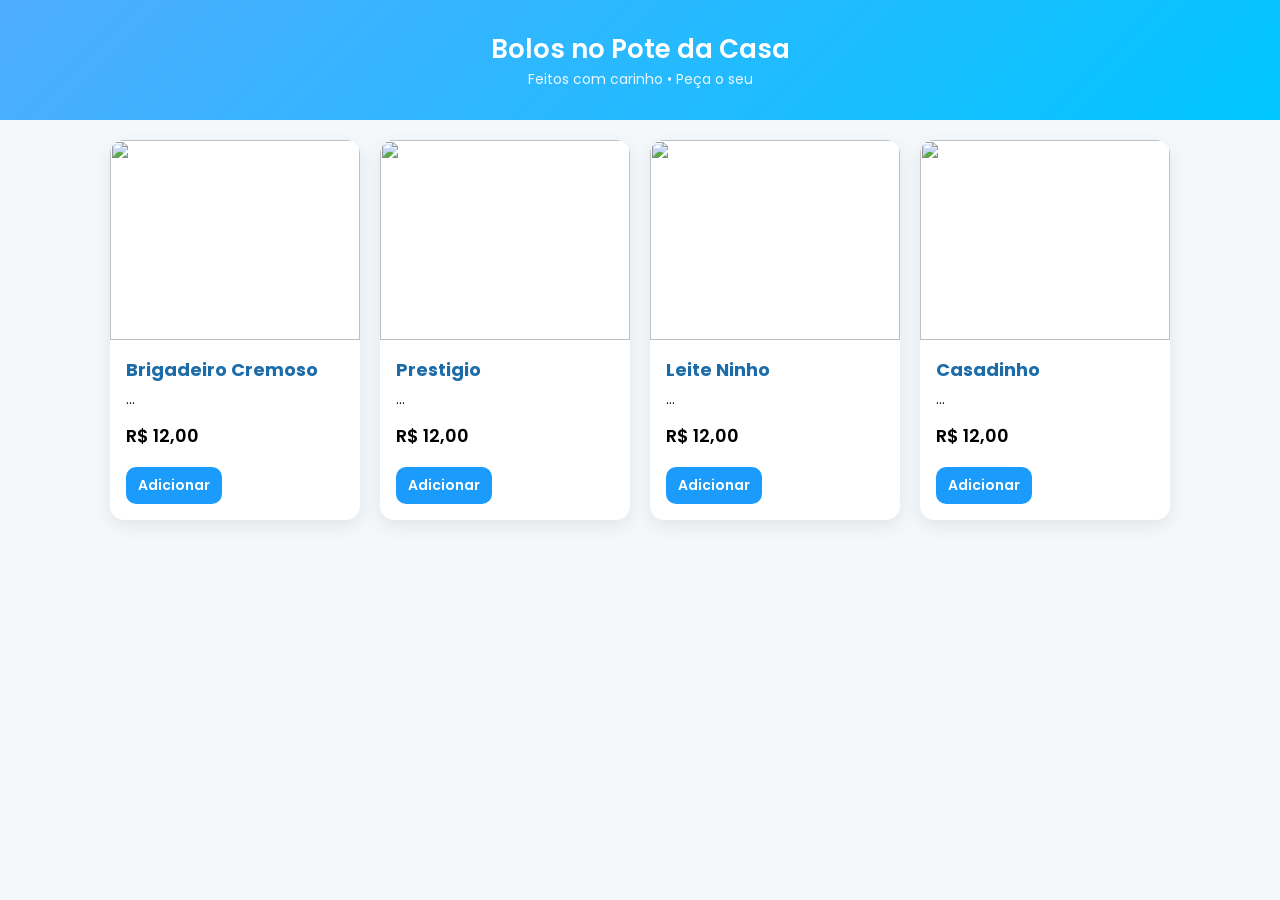
==== index.html @ 2da68878 "primeiro commit" ====
<!DOCTYPE html>
<html lang="pt-br">
<head>
<meta charset="UTF-8">
<meta name="viewport" content="width=device-width, initial-scale=1.0">
<title>Cardápio - Bolos no Pote</title>

<link rel="stylesheet" href="style.css">
<link href="https://fonts.googleapis.com/css2?family=Poppins:wght@300;400;600&display=swap" rel="stylesheet">
</head>

<body>

<header>
<h1>Bolos no Pote da Casa</h1>
<p>Feitos com carinho • Peça o seu</p>
</header>

<section class="container">

<div class="card">
<img src="">
<div class="card-content">
<div>
<h2>Brigadeiro Cremoso</h2>
<p>...</p>
</div>
<div>
<div class="price">R$ 12,00</div>
<button onclick="addCarrinho('Brigadeiro Cremoso',12)">Adicionar</button>
</div>
</div>
</div>

<div class="card">
<img src="">
<div class="card-content">
<div>
<h2>Prestigio</h2>
<p>...</p>
</div>
<div>
<div class="price">R$ 12,00</div>
<button onclick="addCarrinho('Prestigio',12)">Adicionar</button>
</div>
</div>
</div>

<div class="card">
<img src="">
<div class="card-content">
<div>
<h2>Leite Ninho</h2>
<p>...</p>
</div>
<div>
<div class="price">R$ 12,00</div>
<button onclick="addCarrinho('Leite Ninho',12)">Adicionar</button>
</div>
</div>
</div>

<div class="card">
<img src="">
<div class="card-content">
<div>
<h2>Casadinho</h2>
<p>...</p>
</div>
<div>
<div class="price">R$ 12,00</div>
<button onclick="addCarrinho('Casadinho',12)">Adicionar</button>
</div>
</div>
</div>

</section>

<script src="script.js"></script>
</body>
</html>
---- style.css ----
*{
margin:0;
padding:0;
box-sizing:border-box;
font-family:"Poppins",sans-serif;
}

html{
scroll-behavior:auto;
}

body{
background:#f4f8fb;
padding-bottom:180px;
}

/* HEADER */

header{
background:linear-gradient(135deg,#4facfe,#00c6ff);
color:white;
text-align:center;
padding:30px 15px;
}

header h1{
font-size:26px;
font-weight:600;
}

header p{
font-size:14px;
opacity:.9;
}

/* GRID PRODUTOS */

.container{
max-width:1100px;
margin:auto;
padding:20px;
display:grid;
grid-template-columns:repeat(auto-fit,minmax(250px,1fr));
gap:20px;
}

/* CARD */

.card{
background:white;
border-radius:14px;
overflow:hidden;
box-shadow:0 6px 18px rgba(0,0,0,0.08);
transition:.25s;
display:flex;
flex-direction:column;
}

.card:hover{
transform:translateY(-5px);
}

.card img{
width:100%;
height:200px;
object-fit:cover;
}

.card-content{
padding:16px;
display:flex;
flex-direction:column;
justify-content:space-between;
flex:1;
}

.card h2{
font-size:18px;
color:#1b6ca8;
margin-bottom:6px;
}

.card p{
font-size:14px;
margin-bottom:12px;
}

.price{
font-size:18px;
font-weight:600;
margin-bottom:10px;
}

/* ===== BOTÕES BASE ===== */

button{
border:none;
background:#1b9cfc;
color:white;
padding:8px 14px;
border-radius:8px;
cursor:pointer;
font-weight:600;
transition:.25s ease;
width:auto;
display:inline-block;
}

button:hover{
background:#0984e3;
transform:translateY(-1px);
}

/* BOTÃO DOS CARDS */

.card button{
margin-top:8px;
font-size:14px;
padding:8px 12px;
border-radius:10px;
}

/* BOTÃO FINALIZAR */

.finalizar{
width:100%;
padding:12px;
border-radius:12px;
background:linear-gradient(135deg,#2f9cf4,#6bc5ff);
box-shadow:0 6px 15px rgba(0,0,0,.15);
}

.finalizar:hover{
transform:translateY(-2px);
}

/* BOTÕES PAGAMENTO */

.pagamento-area{
display:none;
margin-top:10px;
text-align:center;
}

.pagamento-area button{
width:100%;
margin-top:8px;
padding:12px;
background:#ecf0f1;
color:#333;
}

/* PIX */

.pix-area{
display:none;

display:flex;
flex-direction:column; /* empilha */
align-items:center;    /* centraliza horizontal */
justify-content:center;

gap:12px;              /* espaço entre imagem e botão */
margin-top:15px;
}

.pix-area img{
width:200px;
max-width:80%;
display:block;
margin:auto;
}

.pix-area button{
width:auto;
padding:10px 18px;
border-radius:10px;
}


/* ===== BOTÃO SACOLA ===== */

.btn-sacola{
position:fixed;
bottom:20px;
left:5%;
background:#2f9cf4;
color:white;
border-radius:50px;
padding:18px 22px;
font-weight:600;
box-shadow:0 6px 18px rgba(0,0,0,.2);
z-index:999;
}

.btn-sacola:hover{
transform:scale(1.05);
}

/* ===== MODAL SACOLA ===== */

.modal{
display:none;
position:fixed;
top:0;
left:0;
width:100%;
height:100%;
background:rgba(0,0,0,.5);
z-index:2000;
}

.modal-content{
background:white;
position:absolute;
bottom:0;
width:100%;
max-height:80%;
border-radius:20px 20px 0 0;
padding:20px;
overflow-y:auto;
animation:subir .3s ease;
}

@keyframes subir{
from{transform:translateY(100%);}
to{transform:translateY(0);}
}

/* ITEM DO CARRINHO */

.item-carrinho{
display:flex;
justify-content:space-between;
align-items:center;
margin-bottom:10px;
font-size:14px;
}

/* BOTÃO EXCLUIR */

.remover{
background:#ffe5e5;
color:#d64545;
padding:4px 8px;
border-radius:6px;
font-size:12px;
font-weight:600;
}

.remover:hover{
background:#ffd1d1;
transform:scale(1.05);
}

/* BOTÃO FECHAR */

.fechar{
margin-top:12px;
width:100%;
background:#db4e4e;
color:#d4d4d4;
padding:10px;
border-radius:10px;
}
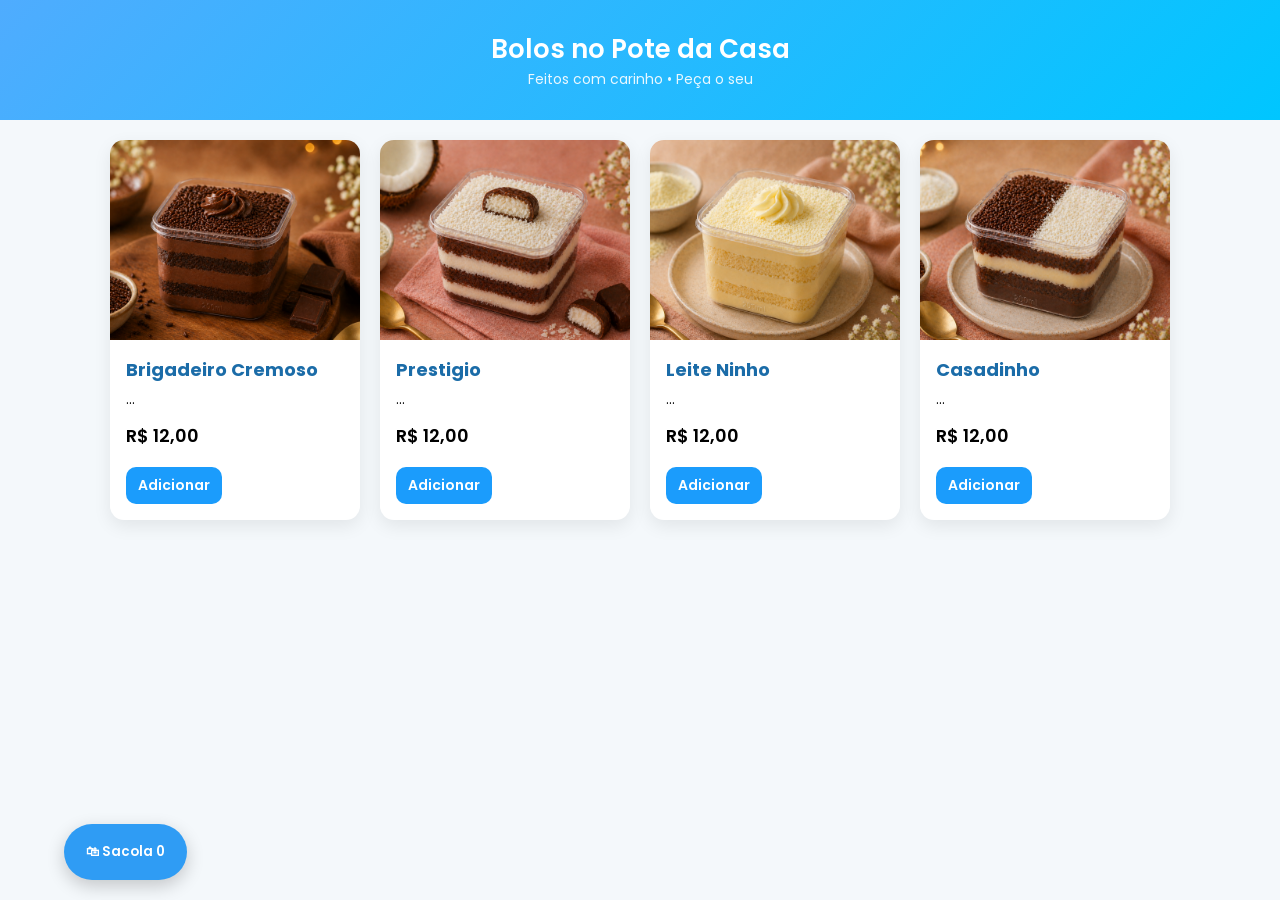
==== commit cbcecf90: "primeiro commit" ====
--- a/index.html
+++ b/index.html
@@ -19,7 +19,7 @@
 <section class="container">
 
 <div class="card">
-<img src="">
+<img src="bolo_brigadeiro.png">
 <div class="card-content">
 <div>
 <h2>Brigadeiro Cremoso</h2>
@@ -33,7 +33,7 @@
 </div>
 
 <div class="card">
-<img src="">
+<img src="bolo_prestigio.png">
 <div class="card-content">
 <div>
 <h2>Prestigio</h2>
@@ -47,7 +47,7 @@
 </div>
 
 <div class="card">
-<img src="">
+<img src="bolo_ninho.png">
 <div class="card-content">
 <div>
 <h2>Leite Ninho</h2>
@@ -61,7 +61,7 @@
 </div>
 
 <div class="card">
-<img src="">
+<img src="bolo_casadinho.png">
 <div class="card-content">
 <div>
 <h2>Casadinho</h2>
@@ -76,6 +76,42 @@
 
 </section>
 
+<!-- BOTÃO SACOLA -->
+<button class="btn-sacola" onclick="abrirSacola()">
+🛍 Sacola <span id="qtdSacola">0</span>
+</button>
+
+<!-- MODAL SACOLA -->
+<div id="modalSacola" class="modal">
+  <div class="modal-content">
+    <h2>Sua Sacola</h2>
+
+    <ul id="listaCarrinho"></ul>
+
+    <p id="total">Total: R$ 0,00</p>
+
+    <button class="finalizar" onclick="abrirPagamento()">
+      Finalizar Pedido
+    </button>
+
+    <div id="pagamentoArea" class="pagamento-area">
+      <h3>Forma de pagamento</h3>
+
+      <button onclick="selecionarPagamento('Dinheiro')">Dinheiro</button>
+      <button onclick="selecionarPagamento('Cartão')">Cartão</button>
+      <button onclick="selecionarPagamento('PIX')">PIX</button>
+    </div>
+
+    <div id="pixArea" class="pix-area">
+      <img src="pix.png" alt="QR Code PIX">
+      <button onclick="enviarWhatsapp()">Enviar pedido no WhatsApp</button>
+    </div>
+
+    <button class="fechar" onclick="fecharSacola()">
+      Fechar
+    </button>
+  </div>
+</div>
 <script src="script.js"></script>
 </body>
 </html>
--- a/style.css
+++ b/style.css
@@ -153,14 +153,13 @@
 /* PIX */
 
 .pix-area{
-display:none;
-
-display:flex;
-flex-direction:column; /* empilha */
-align-items:center;    /* centraliza horizontal */
+display:none; /* começa escondido */
+
+flex-direction:column;
+align-items:center;
 justify-content:center;
 
-gap:12px;              /* espaço entre imagem e botão */
+gap:12px;
 margin-top:15px;
 }
 
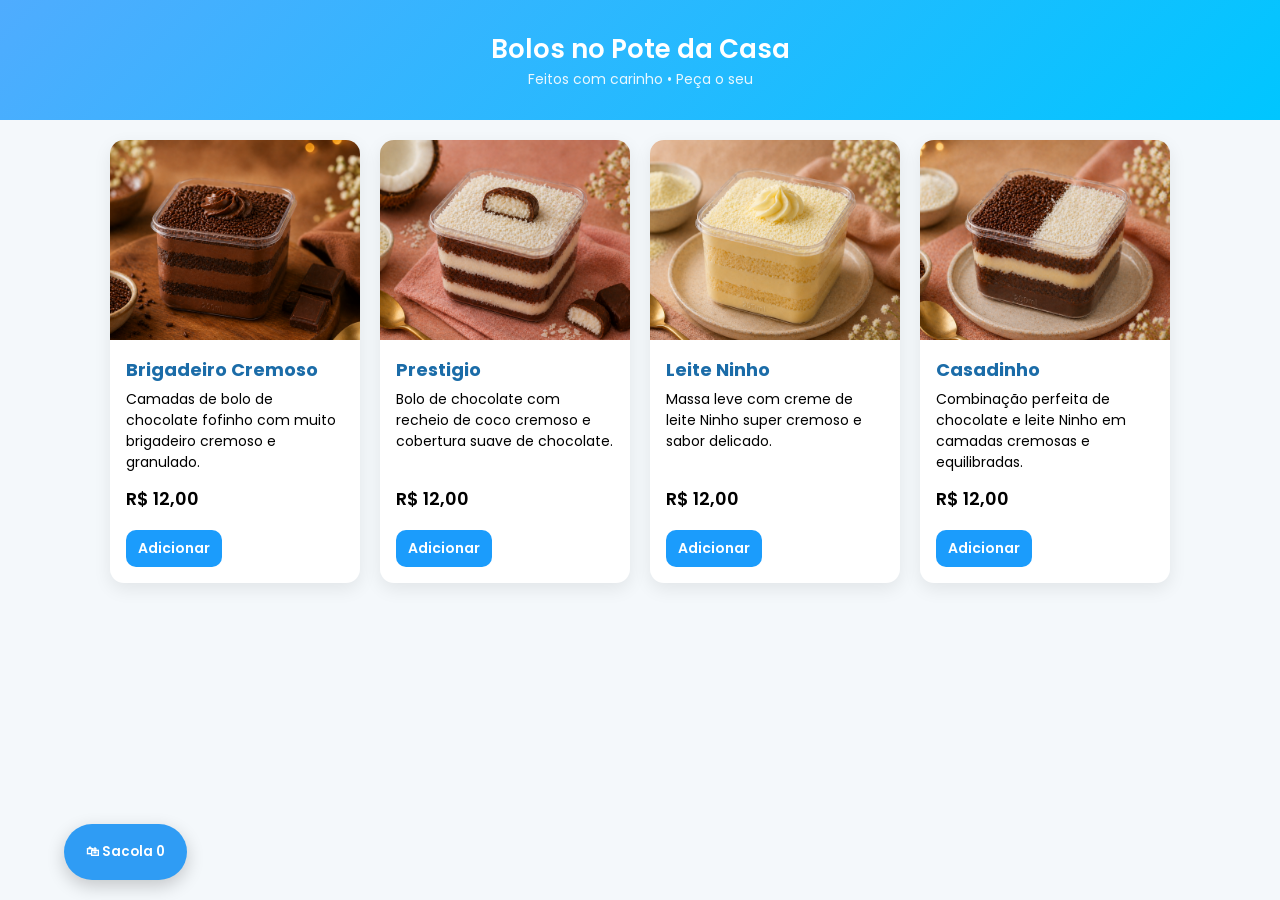
==== commit a533f4d4: "descrições" ====
--- a/index.html
+++ b/index.html
@@ -23,7 +23,7 @@
 <div class="card-content">
 <div>
 <h2>Brigadeiro Cremoso</h2>
-<p>...</p>
+<p>Camadas de bolo de chocolate fofinho com muito brigadeiro cremoso e granulado.</p>
 </div>
 <div>
 <div class="price">R$ 12,00</div>
@@ -37,7 +37,7 @@
 <div class="card-content">
 <div>
 <h2>Prestigio</h2>
-<p>...</p>
+<p>Bolo de chocolate com recheio de coco cremoso e cobertura suave de chocolate.</p>
 </div>
 <div>
 <div class="price">R$ 12,00</div>
@@ -51,7 +51,7 @@
 <div class="card-content">
 <div>
 <h2>Leite Ninho</h2>
-<p>...</p>
+<p>Massa leve com creme de leite Ninho super cremoso e sabor delicado.</p>
 </div>
 <div>
 <div class="price">R$ 12,00</div>
@@ -65,7 +65,7 @@
 <div class="card-content">
 <div>
 <h2>Casadinho</h2>
-<p>...</p>
+<p>Combinação perfeita de chocolate e leite Ninho em camadas cremosas e equilibradas.</p>
 </div>
 <div>
 <div class="price">R$ 12,00</div>
--- a/style.css
+++ b/style.css
@@ -3,6 +3,31 @@
 padding:0;
 box-sizing:border-box;
 font-family:"Poppins",sans-serif;
+}
+
+.container{
+max-width:1200px;
+}
+
+.card img{
+height:260px;
+}
+
+.card h2{
+font-size:22px;
+}
+
+.card p{
+font-size:16px;
+}
+
+.price{
+font-size:20px;
+}
+
+.card button{
+font-size:16px;
+padding:10px 16px;
 }
 
 html{
